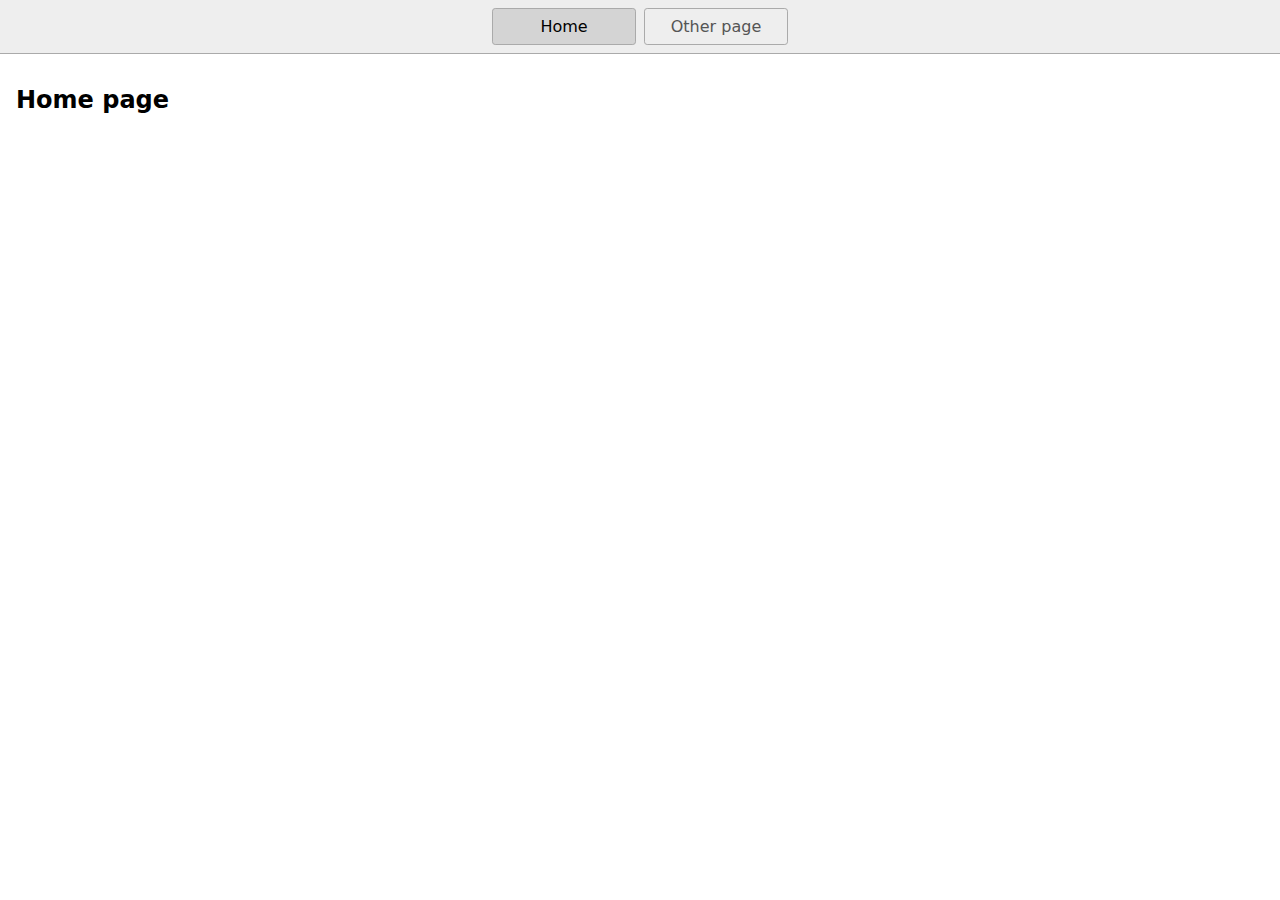
==== index.html @ 77bf0dd2 "Initial commit" ====
<!DOCTYPE html>
<html lang="en">
  <head>
    <title>Home</title>
    <meta charset="UTF-8" />
    <meta name="viewport" content="width=device-width" />
    <!--
      Need a visual blank slate?
      Remove all code in `styles.css`!
    -->
    <link rel="stylesheet" href="styles.css" />
    <script type="module" src="script.js"></script>
  </head>
  <body>
    <nav>
      <a href="/" aria-current="page">Home</a>
      <a href="/page2.html">Other page</a>
    </nav>
    <main>
      <h1>Home page</h1>
    </main>
  </body>
</html>
---- styles.css ----
* {
  box-sizing: border-box;
}

body {
  margin: 0;
  font-family: system-ui, sans-serif;
  color: black;
  background-color: white;
}

nav {
  display: flex;
  flex-wrap: wrap;
  align-items: center;
  justify-content: center;
  padding: 0.5rem;
  gap: 0.5rem;
  border-bottom: solid 1px #aaa;
  background-color: #eee;
}

nav a {
  display: inline-block;
  min-width: 9rem;
  padding: 0.5rem;
  border-radius: 0.2rem;
  border: solid 1px #aaa;
  text-align: center;
  text-decoration: none;
  color: #555;
}

nav a[aria-current='page'] {
  color: #000;
  background-color: #d4d4d4;
}

main {
  padding: 1rem;
}

h1 {
  font-weight: bold;
  font-size: 1.5rem;
}
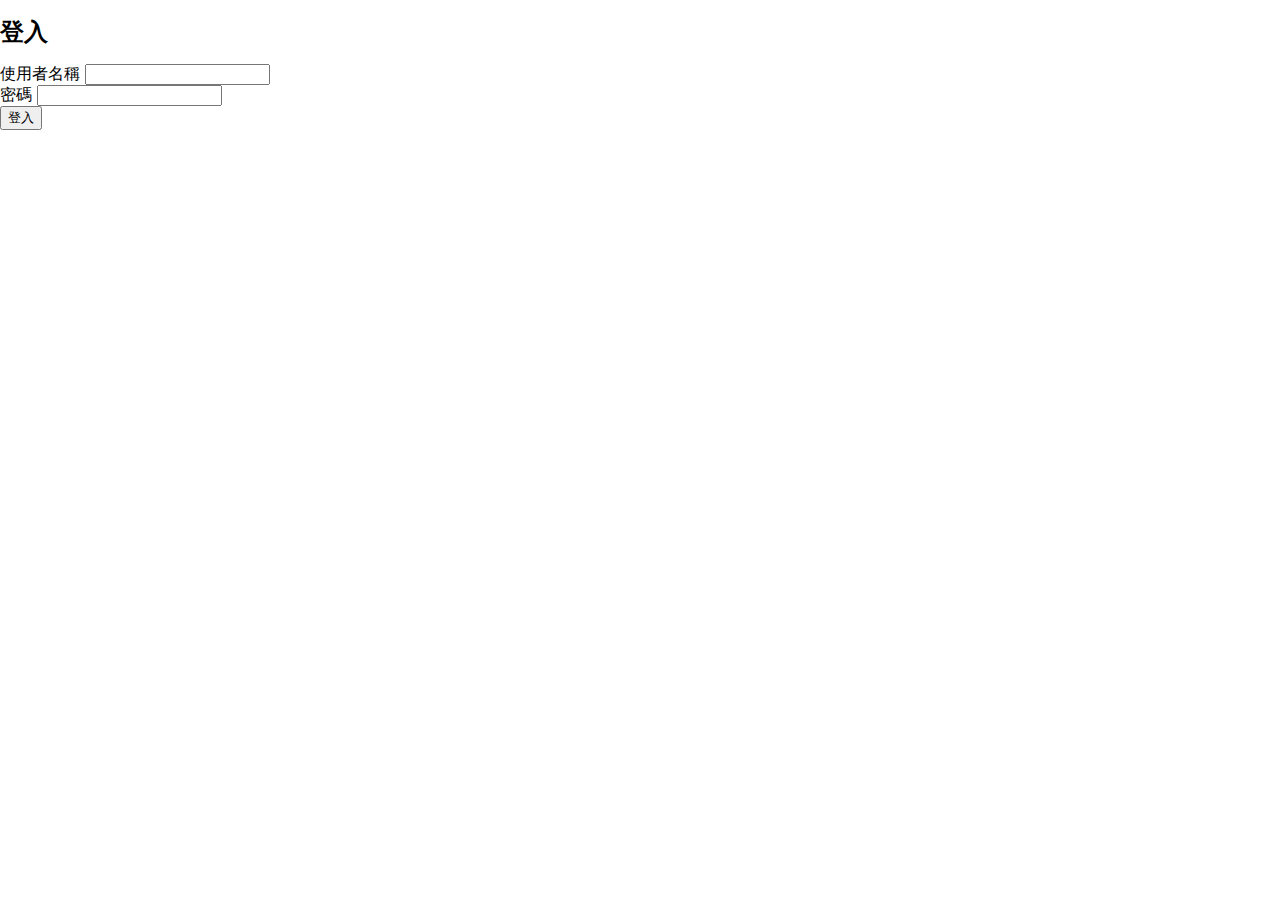
==== commit 25525a20: "圓形加號按鈕" ====
--- a/index.html
+++ b/index.html
@@ -1,25 +1,29 @@
 <!DOCTYPE html>
-<html lang="en">
-  <head>
-    <title>Home</title>
-    <meta charset="UTF-8" />
-    <meta name="viewport" content="width=device-width" />
-    <!--
-      Need a visual blank slate?
-      Remove all code in `styles.css`!
-    -->
-    <link rel="stylesheet" href="styles.css" />
-    <script type="module" src="script.js"></script>
-  </head>
-  <body>
-    <nav>
-      <a href="/" aria-current="page">Home</a>
-      <a href="/page2.html">Other page</a>
-    </nav>
-    <main>
-      <h1>Home page</h1>
-    </main>
-  </body>
+<html lang="zh">
+<head>
+    <meta charset="UTF-8">
+    <meta name="viewport" content="width=device-width, initial-scale=1.0">
+    <title>登入頁面</title>
+    <link rel="stylesheet" href="styles.css">
+</head>
+<body>
+    <div class="container">
+        <h1>登入</h1>
+        <form id="loginForm">
+            <div class="form-group">
+                <label for="username">使用者名稱</label>
+                <input type="text" id="username" required>
+            </div>
+            <div class="form-group">
+                <label for="password">密碼</label>
+                <input type="password" id="password" required>
+            </div>
+            <button type="submit">登入</button>
+            <div id="message"></div>
+        </form>
+    </div>
+    <script src="script.js"></script>
+</body>
 </html>
 
  
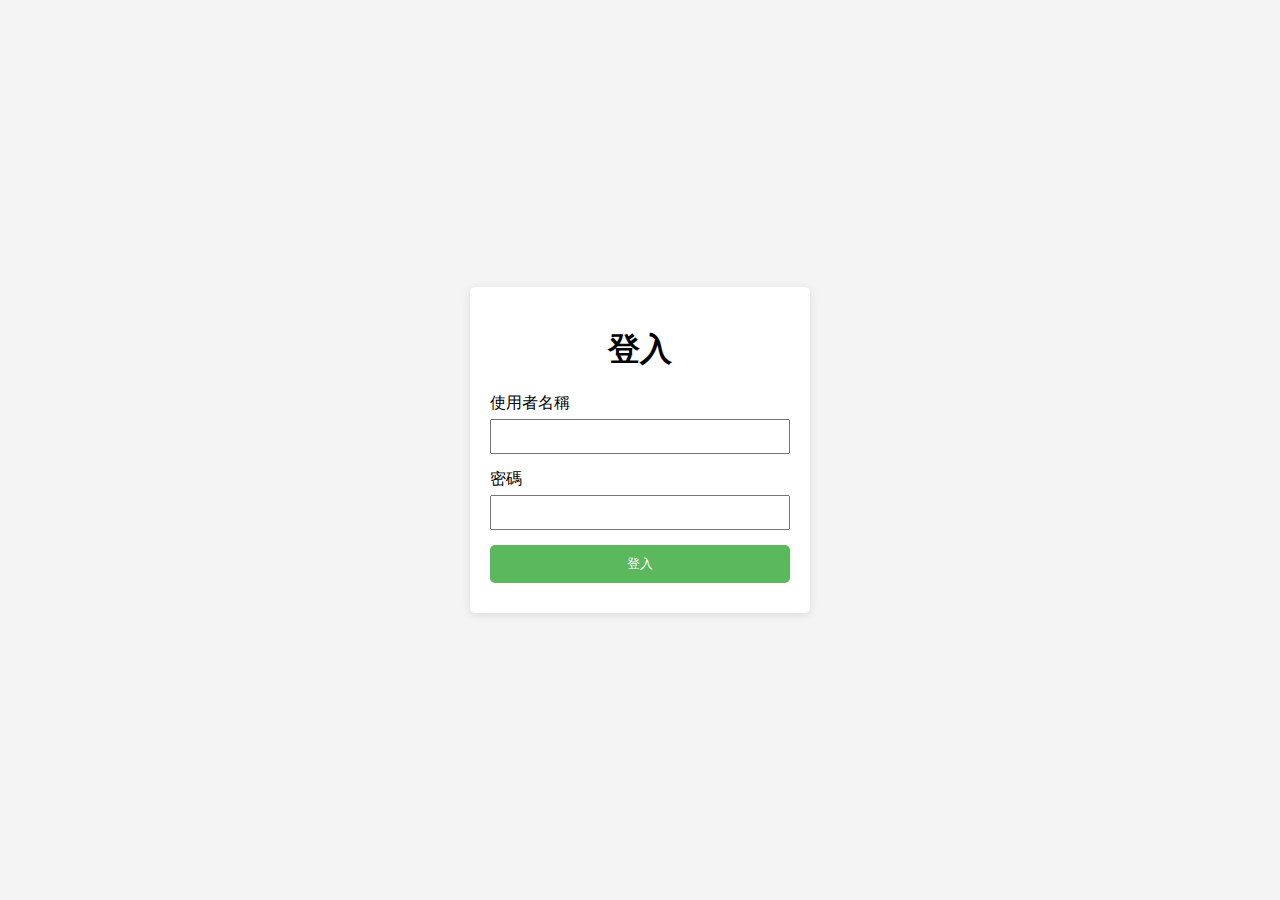
==== commit 22daec15: "index css" ====
--- a/index.html
+++ b/index.html
@@ -4,7 +4,7 @@
     <meta charset="UTF-8">
     <meta name="viewport" content="width=device-width, initial-scale=1.0">
     <title>登入頁面</title>
-    <link rel="stylesheet" href="styles.css">
+    <link rel="stylesheet" href="indexCSS.css">
 </head>
 <body>
     <div class="container">
@@ -25,5 +25,3 @@
     <script src="script.js"></script>
 </body>
 </html>
-
- 
--- a/indexCSS.css
+++ b/indexCSS.css
@@ -0,0 +1,140 @@
+body {
+    font-family: Arial, sans-serif;
+    background-color: #f4f4f4;
+    display: flex;
+    justify-content: center;
+    align-items: center;
+    height: 100vh;
+    margin: 0;
+  }
+  
+  .container {
+    background: white;
+    padding: 20px;
+    border-radius: 5px;
+    box-shadow: 0 2px 10px rgba(0, 0, 0, 0.1);
+    width: 300px;
+  }
+  
+  h1 {
+    text-align: center;
+  }
+  
+  .form-group {
+    margin-bottom: 15px;
+  }
+  
+  label {
+    display: block;
+    margin-bottom: 5px;
+  }
+  
+  input {
+    width: 100%;
+    padding: 8px;
+    box-sizing: border-box;
+  }
+  
+  button {
+    width: 100%;
+    padding: 10px;
+    background-color: #5cb85c;
+    color: white;
+    border: none;
+    border-radius: 5px;
+    cursor: pointer;
+  }
+  
+  button:hover {
+    background-color: #4cae4c;
+  }
+  
+  #message {
+    text-align: center;
+    margin-top: 10px;
+    color: red;
+  }
+  body {
+    font-family: Arial, sans-serif;
+    background-color: #f4f4f4;
+    margin: 0;
+  }
+  
+  .container {
+    background: white;
+    padding: 20px;
+    border-radius: 5px;
+    box-shadow: 0 2px 10px rgba(0, 0, 0, 0.1);
+    width: 300px;
+    margin: 50px auto; /* 垂直居中 */
+  }
+  
+  h1 {
+    text-align: center;
+  }
+  
+  .logout-button {
+    position: absolute; /* 絕對定位 */
+    top: 20px; /* 距離頁面頂部 20px */
+    right: 20px; /* 距離頁面右側 20px */
+  }
+  
+  .logout-button button {
+    padding: 10px 15px;
+    background-color: #d9534f;
+    color: white;
+    border: none;
+    border-radius: 5px;
+    cursor: pointer;
+  }
+  
+  .logout-button button:hover {
+    background-color: #c9302c; /* 滑鼠懸停顏色 */
+  }
+  body {
+    font-family: Arial, sans-serif; 
+    background-color: #f4f4f4;
+    margin: 0;
+  }
+  
+  .countdown {
+    position: absolute; /* 絕對定位 */
+    top: 20px; /* 距離頁面頂部 20px */
+    left: 20px; /* 距離頁面左側 20px */
+    background-color: #fff; /* 背景顏色 */
+    padding: 10px; /* 內邊距 */
+    border-radius: 5px; /* 圓角 */
+    box-shadow: 0 2px 10px rgba(0, 0, 0, 0.1); /* 投影效果 */
+  }
+  
+  .container {
+    background: white;
+    padding: 20px;
+    border-radius: 5px;
+    box-shadow: 0 2px 10px rgba(0, 0, 0, 0.1);
+    width: 300px;
+    margin: 50px auto; /* 垂直居中 */
+  }
+  
+  h1 {
+    text-align: center;
+  }
+  
+  .logout-button {
+    position: absolute; /* 絕對定位 */
+    top: 20px; /* 距離頁面頂部 20px */
+    right: 20px; /* 距離頁面右側 20px */
+  }
+  
+  .logout-button button {
+    padding: 10px 15px;
+    background-color: #d9534f;
+    color: white;
+    border: none;
+    border-radius: 5px;
+    cursor: pointer;
+  }
+  
+  .logout-button button:hover {
+    background-color: #c9302c; /* 滑鼠懸停顏色 */
+  }